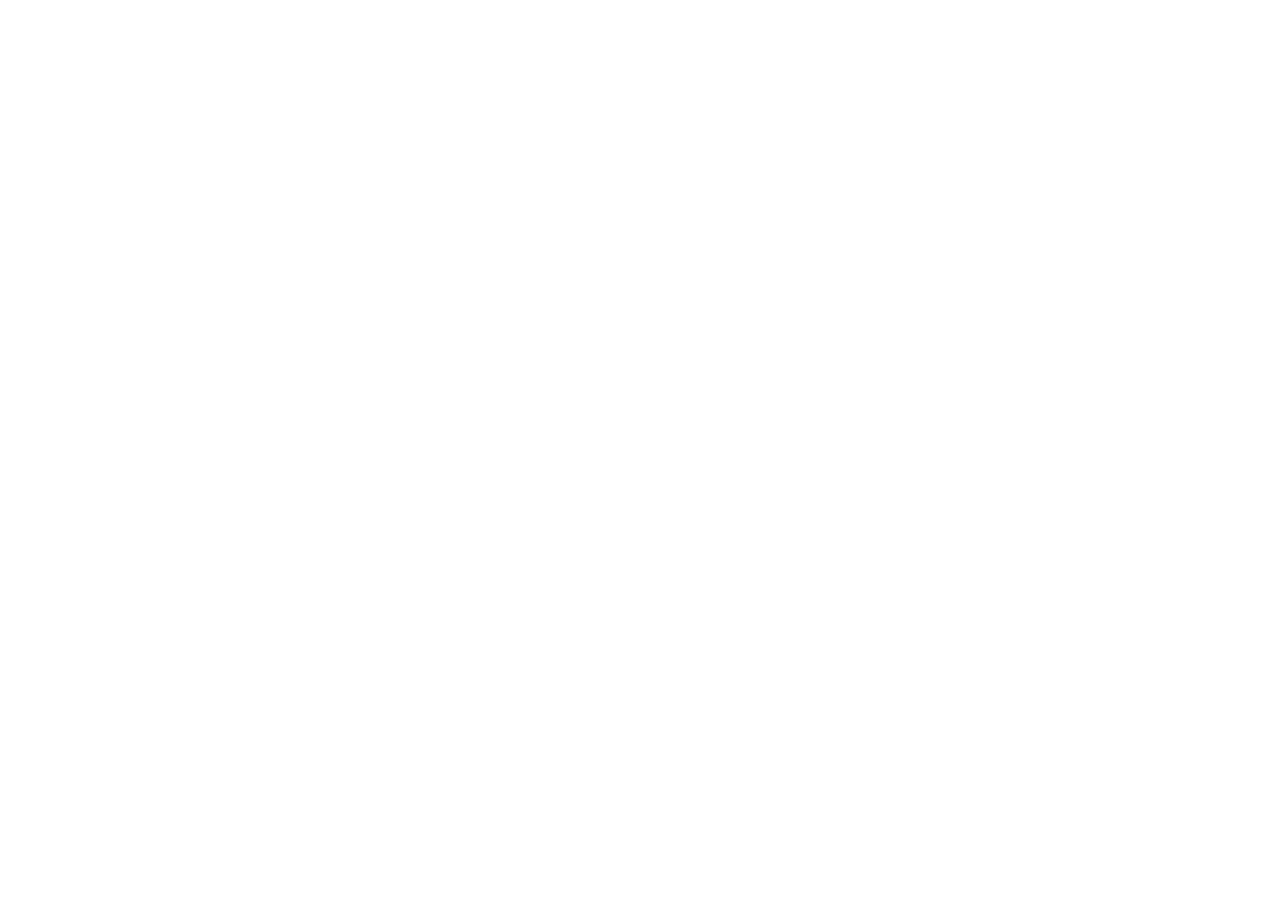
==== index.html @ a27040bb "Primer Commit" ====
<!DOCTYPE html>
<html lang="en">
<head>
    <meta charset="UTF-8">
    <meta http-equiv="X-UA-Compatible" content="IE=edge">
    <meta name="viewport" content="width=device-width, initial-scale=1.0">
    <link rel="stylesheet" href="css/style.css">
    <title>Document</title>
</head>
<body>
    
    <script src="js/script.js"></script>
</body>
</html>
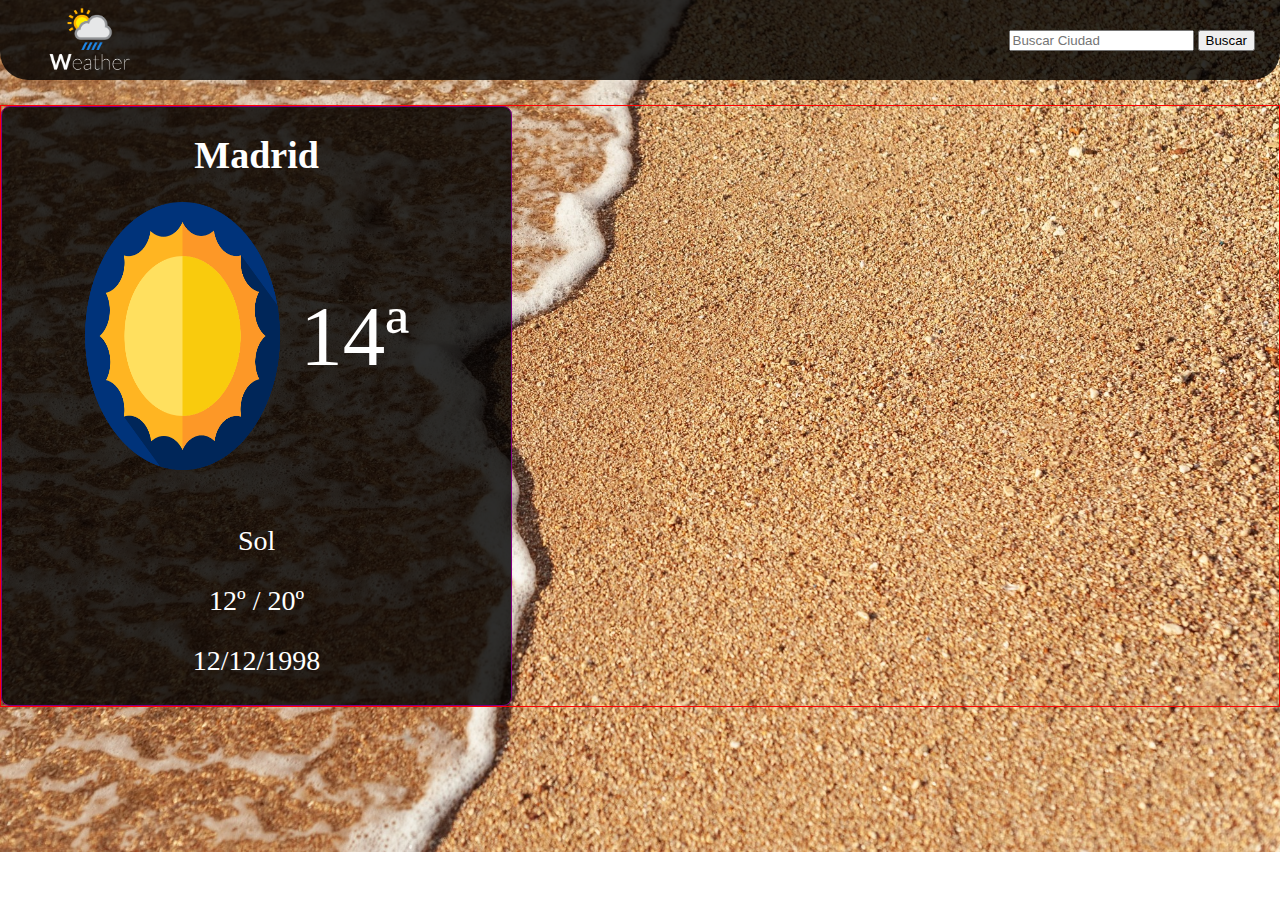
==== commit c9eddfda: "Diseño General" ====
--- a/index.html
+++ b/index.html
@@ -8,7 +8,40 @@
     <title>Document</title>
 </head>
 <body>
-    
+    <header class="header">
+        <ul class="header__ul">
+            <li class="ul__li">
+                <img class="li__img" src="img/Weather Extension Logo.png" alt="">
+            </li>
+            <li class="ul__li">
+                <form action="" id="form__search">
+                    <input type="search" class="search" id="search__txt" placeholder="Buscar Ciudad">
+                    <button type="submit" class="btsearch" id="btsearch">Buscar</button>
+                </form>
+            </li>
+        </ul>
+    </header>
+
+    <main class="container">
+
+        <section class="section__actual">
+            <div class="actual__caja">
+                <h1 class="actual__tit">Madrid</h1>
+                <div class="actual__img">
+                    <img src="img/sol.png" class="actual__img--img" alt="">
+                    <p class="actual__temp">14ª</p>
+                </div>
+                <span class="actual__txt">Sol</p>
+                <span class="actual__txt">12º / 20º</p>
+                <span class="actual__txt">12/12/1998</p>
+            </div>
+        </section>
+
+        <section class="section__semanal">
+
+        </section>
+        
+    </main>
     <script src="js/script.js"></script>
 </body>
 </html>--- a/css/style.css
+++ b/css/style.css
@@ -0,0 +1,68 @@
+body {
+    margin: 0 auto;
+    background-image: url('../img/img-playa.jpg');
+    background-repeat: no-repeat;
+    background-size: cover;
+}
+
+.header__ul {
+    margin: 0;
+    display: flex;
+    align-items: center;
+    justify-content: space-between;
+    background-color: rgba(0, 0, 0, 0.82);
+    border-bottom-left-radius: 1.75rem;
+    border-bottom-right-radius: 1.75rem;
+}
+
+.ul__li {
+    list-style: none;
+    margin-right: 25px;
+}
+
+.li__img {
+    width: 100px;
+}
+
+.container {
+    border: 1px solid red;
+    margin: auto;
+    margin-top: 25px;
+}
+
+.section__actual {
+    width: 40%;
+}
+
+.actual__caja {
+    border: 1px solid purple;
+    display: flex;
+    flex-direction: column;
+    align-items: center;
+    border-radius: 0.55rem;
+    background-color: rgba(0, 0, 0, 0.82);
+    color: white;
+}
+.actual__img {
+    display: flex;
+    justify-content: center;
+    gap: 20px;
+    margin-right: 20px;
+    margin-bottom: 55px;
+}
+.actual__temp {
+    font-size: 85px;
+}
+
+.actual__img--img {
+    width: 40%;
+}
+
+.actual__tit {
+    font-size: 38px;
+}
+
+.actual__txt {
+    font-size: 28px;
+    text-align: center;
+}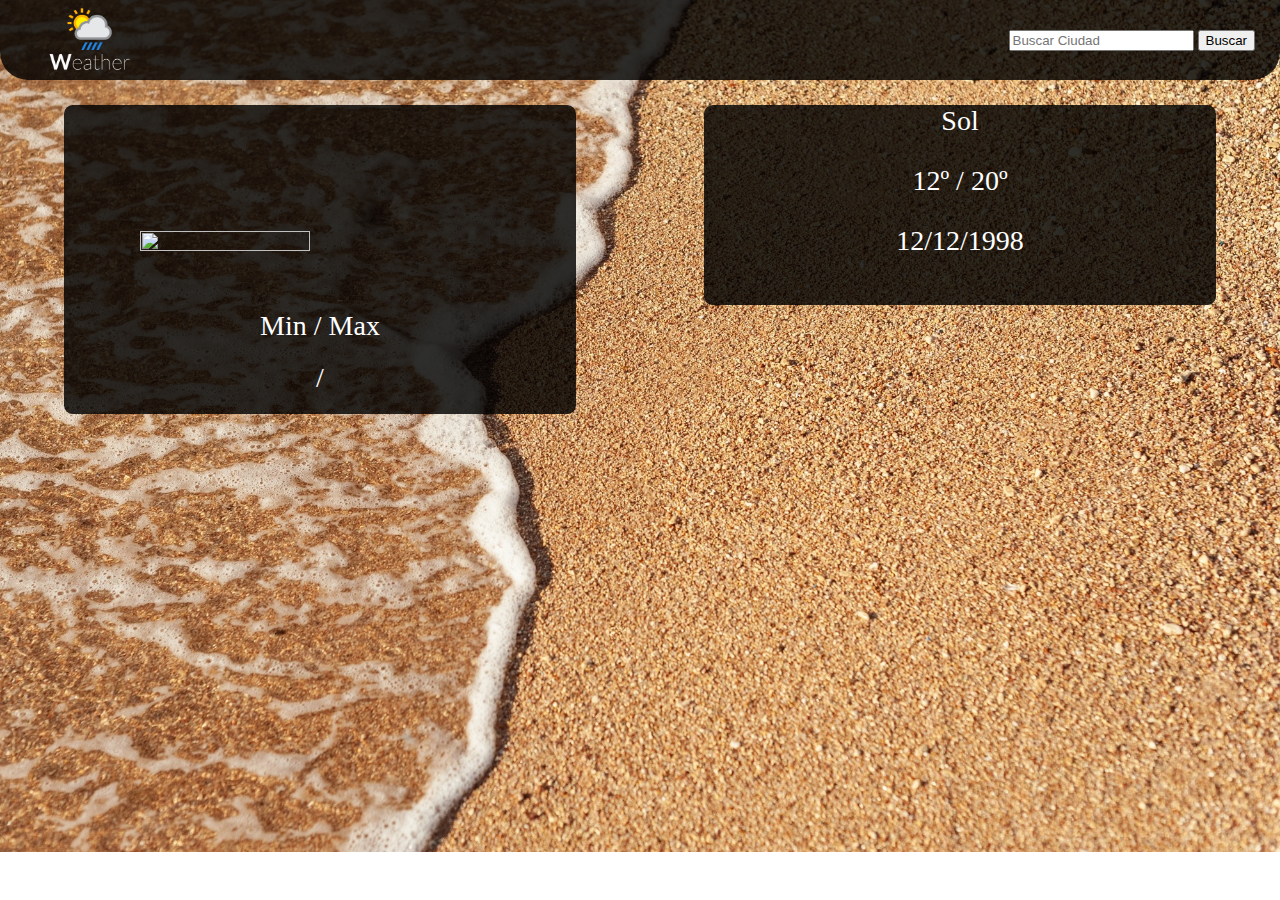
==== commit 5c44e1aa: "You Location and search location" ====
--- a/index.html
+++ b/index.html
@@ -13,11 +13,9 @@
             <li class="ul__li">
                 <img class="li__img" src="img/Weather Extension Logo.png" alt="">
             </li>
-            <li class="ul__li">
-                <form action="" id="form__search">
+            <li class="ul__li">               
                     <input type="search" class="search" id="search__txt" placeholder="Buscar Ciudad">
-                    <button type="submit" class="btsearch" id="btsearch">Buscar</button>
-                </form>
+                    <button class="btsearch" id="btsearch">Buscar</button>
             </li>
         </ul>
     </header>
@@ -26,19 +24,27 @@
 
         <section class="section__actual">
             <div class="actual__caja">
-                <h1 class="actual__tit">Madrid</h1>
+                <h1 class="actual__tit" id="nombre"></h1>
                 <div class="actual__img">
-                    <img src="img/sol.png" class="actual__img--img" alt="">
-                    <p class="actual__temp">14ª</p>
+                    <img src="" class="actual__img--img" alt="" id="actual__img">
+                    <span class="actual__temp" id="grados__m"></span>
                 </div>
+                <span class="actual__txt" id="estado__cielo"></span>
+                    <span class="actual__txt">Min / Max</span>
+                <div class="actual__txt">
+                    <span id="grados__min__m"></span>
+                    <span>/</span>
+                    <span id="grados__max__m"></span>
+                </div>
+            </div>
+        </section>
+
+        <section class="section__actual">
+            <div class="actual__caja">
                 <span class="actual__txt">Sol</p>
                 <span class="actual__txt">12º / 20º</p>
                 <span class="actual__txt">12/12/1998</p>
             </div>
-        </section>
-
-        <section class="section__semanal">
-
         </section>
         
     </main>
--- a/css/style.css
+++ b/css/style.css
@@ -25,9 +25,10 @@
 }
 
 .container {
-    border: 1px solid red;
     margin: auto;
     margin-top: 25px;
+    display: flex;
+    justify-content: space-around;
 }
 
 .section__actual {
@@ -35,7 +36,6 @@
 }
 
 .actual__caja {
-    border: 1px solid purple;
     display: flex;
     flex-direction: column;
     align-items: center;
@@ -46,16 +46,21 @@
 .actual__img {
     display: flex;
     justify-content: center;
+    align-items: center;
     gap: 20px;
     margin-right: 20px;
-    margin-bottom: 55px;
+    margin-bottom: 35px;
 }
 .actual__temp {
-    font-size: 85px;
+    font-size: 65px;
+    width: 300px;
+    
 }
 
 .actual__img--img {
-    width: 40%;
+    margin-top: 75px;
+    width: 100%;
+    height: 100%;
 }
 
 .actual__tit {
@@ -65,4 +70,5 @@
 .actual__txt {
     font-size: 28px;
     text-align: center;
+    margin-bottom: 20px;
 }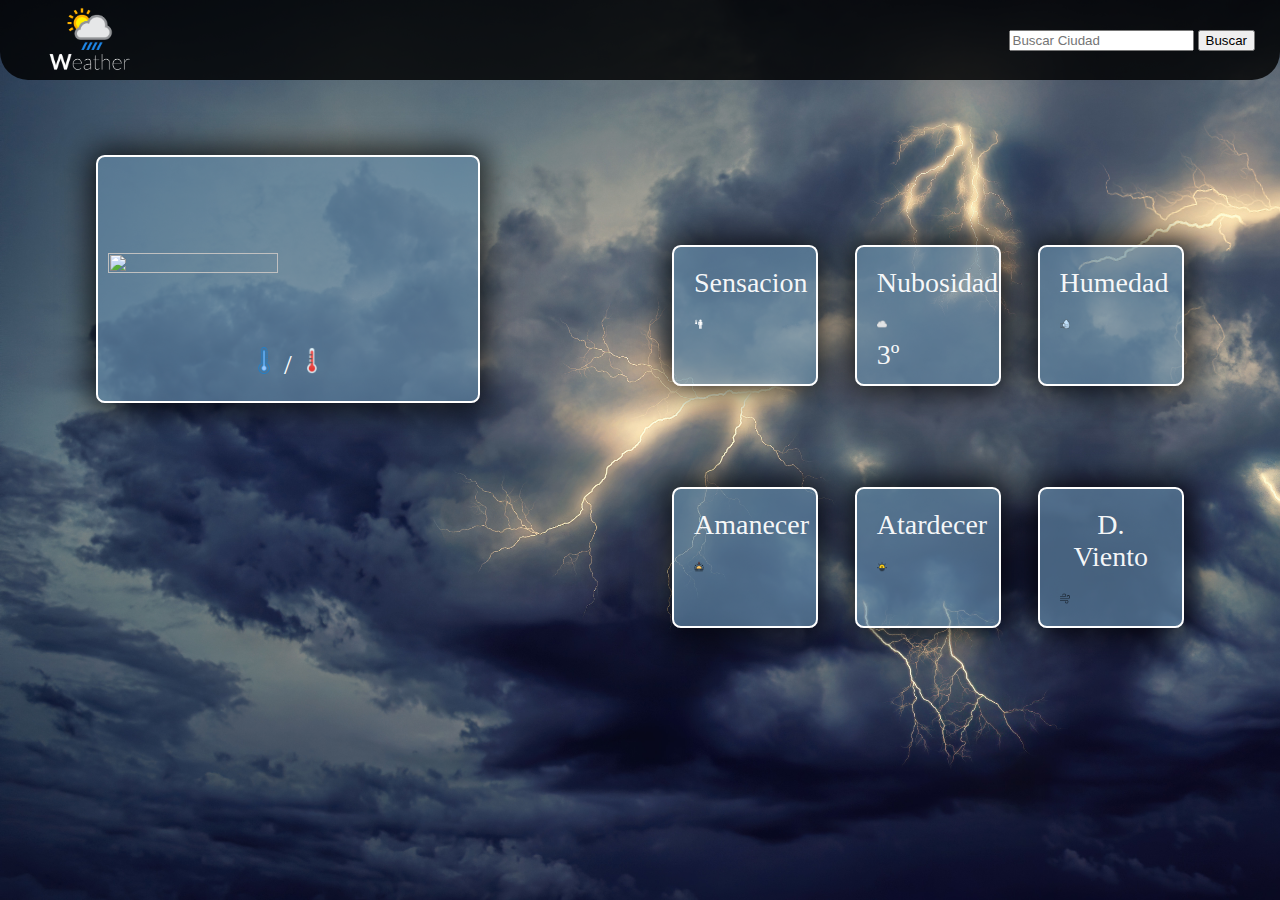
==== commit 62024fdb: "First page, First page with data returned" ====
--- a/index.html
+++ b/index.html
@@ -30,21 +30,51 @@
                     <span class="actual__temp" id="grados__m"></span>
                 </div>
                 <span class="actual__txt" id="estado__cielo"></span>
-                    <span class="actual__txt">Min / Max</span>
-                <div class="actual__txt">
+                <div class="actual__txt actual__txt--mt">
                     <span id="grados__min__m"></span>
+                    <img src="img/termometroazul.png" alt="" srcset="" class="termometro">
                     <span>/</span>
                     <span id="grados__max__m"></span>
+                    <img src="img/termometrorojo.png" alt="" srcset="" class="termometro">
                 </div>
             </div>
         </section>
 
-        <section class="section__actual">
-            <div class="actual__caja">
-                <span class="actual__txt">Sol</p>
-                <span class="actual__txt">12º / 20º</p>
-                <span class="actual__txt">12/12/1998</p>
+        <section class="section__datos">
+            <div class="datos__caja">
+                <span class="actual__txt">Sensacion</span>
+                <img src="img/sensacion.png" alt="" srcset="" class="img__datos">
+                <span class="actual__txt actual__txt--mb" id="sensacion"></span> 
             </div>
+            <div class="datos__caja">
+                <span class="actual__txt">Nubosidad</span>
+                <img src="img/nubosidad.webp" alt="" srcset="" class="img__datos">
+                <span class="actual__txt" id="nubosidad">3º</span> 
+            </div>
+            <div class="datos__caja">
+                <span class="actual__txt">Humedad</span>
+                <img src="img/humedad.png" alt="" srcset="" class="img__datos">
+                <span class="actual__txt" id="humedad"></span> 
+            </div>
+
+            <div class="datos__caja">
+                <span class="actual__txt">Amanecer</span>
+                <img src="img/amanecer.png" alt="" srcset="" class="img__datos">
+                <span class="actual__txt" id="amanecer"></span> 
+            </div>
+
+            <div class="datos__caja">
+                <span class="actual__txt">Atardecer</span>
+                <img src="img/atardecer.png" alt="" srcset="" class="img__datos">
+                <span class="actual__txt" id="atardecer"></span> 
+            </div>
+
+            <div class="datos__caja">
+                <span class="actual__txt">D. Viento</span>
+                <img src="img/viento.png" alt="" srcset="" class="img__datos">
+                <span class="actual__txt" id="viento"></span> 
+            </div>
+
         </section>
         
     </main>
--- a/css/style.css
+++ b/css/style.css
@@ -3,6 +3,8 @@
     background-image: url('../img/img-playa.jpg');
     background-repeat: no-repeat;
     background-size: cover;
+    height: 100vh;
+
 }
 
 .header__ul {
@@ -26,13 +28,22 @@
 
 .container {
     margin: auto;
-    margin-top: 25px;
+    margin-top: 75px;
     display: flex;
     justify-content: space-around;
 }
 
 .section__actual {
+    width: 30%;
+}
+
+.section__datos {
     width: 40%;
+    display: flex;
+    justify-content: space-between;
+    flex-wrap: wrap;
+    margin-top: 90px;
+
 }
 
 .actual__caja {
@@ -40,9 +51,30 @@
     flex-direction: column;
     align-items: center;
     border-radius: 0.55rem;
-    background-color: rgba(0, 0, 0, 0.82);
+    background-color: rgba(97, 136, 166, 0.665);
+    border: 2px solid white;
     color: white;
+    -webkit-box-shadow: 0px 0px 30px 7px rgba(0,0,0,0.75);
+    -moz-box-shadow: 0px 0px 30px 7px rgba(0,0,0,0.75);
+    box-shadow: 0px 0px 30px 7px rgba(0,0,0,0.75);
 }
+
+.datos__caja {
+    background-color: rgba(97, 136, 166, 0.665);
+    border-radius: 0.55rem;
+    display: flex;
+    border: 2px solid rgb(255, 255, 255);
+    flex-direction: column;
+    align-items: flex-start;
+    padding: 20px;
+    color: rgba(255, 255, 255, 0.937);
+    width: 20%;
+    height: 20%;
+    -webkit-box-shadow: 0px 0px 30px 7px rgba(0,0,0,0.75);
+    -moz-box-shadow: 0px 0px 30px 7px rgba(0,0,0,0.75);
+    box-shadow: 0px 0px 30px 7px rgba(0,0,0,0.75);
+}
+
 .actual__img {
     display: flex;
     justify-content: center;
@@ -51,14 +83,15 @@
     margin-right: 20px;
     margin-bottom: 35px;
 }
+
 .actual__temp {
     font-size: 65px;
     width: 300px;
-    
+    margin-top: 55px;
 }
 
 .actual__img--img {
-    margin-top: 75px;
+    margin-top: 45px;
     width: 100%;
     height: 100%;
 }
@@ -71,4 +104,21 @@
     font-size: 28px;
     text-align: center;
     margin-bottom: 20px;
+}
+
+.actual__txt--mb {
+    margin-bottom: 200px;
+}
+
+.actual__txt--mt {
+    margin-top: 15px;
+}
+
+.termometro {
+    width: 7%;
+}
+
+.img__datos {
+    width: 10%;
+    margin-bottom: 10px;
 }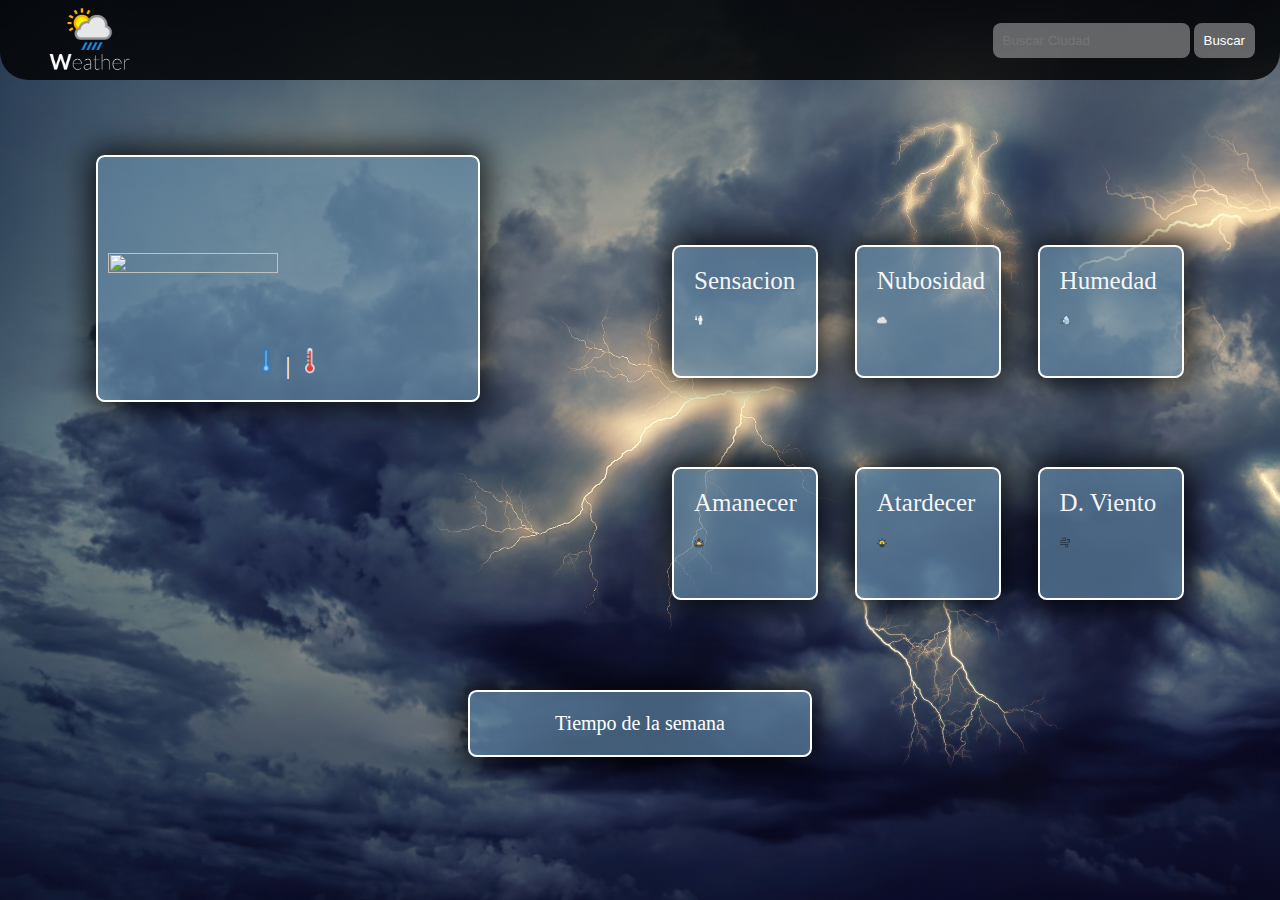
==== commit bf799ddf: "Diseño responsive, segunda pagina enseña 4 dias de la semana." ====
--- a/index.html
+++ b/index.html
@@ -5,17 +5,18 @@
     <meta http-equiv="X-UA-Compatible" content="IE=edge">
     <meta name="viewport" content="width=device-width, initial-scale=1.0">
     <link rel="stylesheet" href="css/style.css">
-    <title>Document</title>
+    <title>El Tiempo</title>
+    <link rel="shortcut icon" href="../img/animated/day.svg" type="image/x-icon">
 </head>
 <body>
     <header class="header">
         <ul class="header__ul">
-            <li class="ul__li">
-                <img class="li__img" src="img/Weather Extension Logo.png" alt="">
-            </li>
+            <a href="../index.html">
+                <img class="li__img" src="../img/Weather Extension Logo.png" alt=""> 
+            </a>
             <li class="ul__li">               
                     <input type="search" class="search" id="search__txt" placeholder="Buscar Ciudad">
-                    <button class="btsearch" id="btsearch">Buscar</button>
+                    <button class="btsearch search" id="btsearch">Buscar</button>
             </li>
         </ul>
     </header>
@@ -33,7 +34,7 @@
                 <div class="actual__txt actual__txt--mt">
                     <span id="grados__min__m"></span>
                     <img src="img/termometroazul.png" alt="" srcset="" class="termometro">
-                    <span>/</span>
+                    <span>|</span>
                     <span id="grados__max__m"></span>
                     <img src="img/termometrorojo.png" alt="" srcset="" class="termometro">
                 </div>
@@ -42,14 +43,14 @@
 
         <section class="section__datos">
             <div class="datos__caja">
-                <span class="actual__txt">Sensacion</span>
+                <span class="actual__txt ">Sensacion</span>
                 <img src="img/sensacion.png" alt="" srcset="" class="img__datos">
-                <span class="actual__txt actual__txt--mb" id="sensacion"></span> 
+                <span class="actual__txt actual__txt--mb actual__txt-corregir" id="sensacion"></span> 
             </div>
             <div class="datos__caja">
                 <span class="actual__txt">Nubosidad</span>
                 <img src="img/nubosidad.webp" alt="" srcset="" class="img__datos">
-                <span class="actual__txt" id="nubosidad">3º</span> 
+                <span class="actual__txt" id="nubosidad"></span> 
             </div>
             <div class="datos__caja">
                 <span class="actual__txt">Humedad</span>
@@ -78,6 +79,11 @@
         </section>
         
     </main>
+
+    <footer class="footer">
+        <a href="pages/semana.html" class="tiempo__semana">Tiempo de la semana</a>
+    </footer>
+
     <script src="js/script.js"></script>
 </body>
 </html>--- a/css/style.css
+++ b/css/style.css
@@ -3,6 +3,7 @@
     background-image: url('../img/img-playa.jpg');
     background-repeat: no-repeat;
     background-size: cover;
+    background-attachment: fixed;
     height: 100vh;
 
 }
@@ -36,6 +37,16 @@
 .section__actual {
     width: 30%;
 }
+
+.search {
+    background-color: rgba(255, 255, 255, 0.359);
+    color: white;
+    border: none;
+    padding: 10px;
+    border-radius: 0.50rem;
+}
+
+
 
 .section__datos {
     width: 40%;
@@ -121,4 +132,111 @@
 .img__datos {
     width: 10%;
     margin-bottom: 10px;
+}
+
+.footer {
+    text-align: center;
+    display: flex;
+    flex-wrap: wrap;
+    justify-content: center;
+}
+
+.tiempo__semana {
+    text-decoration: none;
+    color: white;
+    padding: 20px;
+    background-color: rgba(97, 136, 166, 0.665);
+    border-radius: 0.55rem;
+    border: 2px solid white;
+    width: 300px;
+    -webkit-box-shadow: 0px 0px 30px 7px rgba(0,0,0,0.75);
+    -moz-box-shadow: 0px 0px 30px 7px rgba(0,0,0,0.75);
+    box-shadow: 0px 0px 30px 7px rgba(0,0,0,0.75);
+    font-size: 20px;
+}
+
+
+/*Responsive*/
+
+@media (max-width: 1351px) {
+    .actual__txt {
+        font-size: 25px;
+    }
+}
+
+@media (max-width: 1235px){
+    .actual__tit {
+        font-size: 30px;
+        transition: 2s;
+    }
+
+    .actual__img--img {
+        width: 60%;
+        margin-left: 90px;
+    }
+    .actual__temp {
+        font-size: 50px;
+    }
+
+    .container {
+        flex-direction: column;
+        align-items: center;
+    }
+
+    .actual__txt-corregir {
+        margin-bottom: 20px;
+    }
+
+    .section__datos{
+        gap: 30px;
+    }
+    .tiempo__semana {
+        margin-top: 30px;
+    }
+
+    .actual__txt {
+        font-size: 20px;
+    }
+}
+
+@media (max-width: 980px){
+    .section__datos {
+        display: none;
+    }
+
+    .section__actual {
+        width: 60%;
+    }
+
+    .actual__tit {
+        font-size: 45px;
+    }
+
+    .actual__temp {
+        font-size: 80px;
+    }
+
+    .actual__img--img {
+        width: 100%;
+        margin-left: 20px;
+    }
+}
+
+@media (max-width: 740px) {
+    .actual__tit {
+        font-size: 38px;
+    }
+
+    .li__img {
+        display: none;
+    }
+    .ul__li {
+        padding: 10px;
+        transition: 2s;
+    }
+
+    .header__ul {
+        flex-direction: column;
+        
+    }
 }